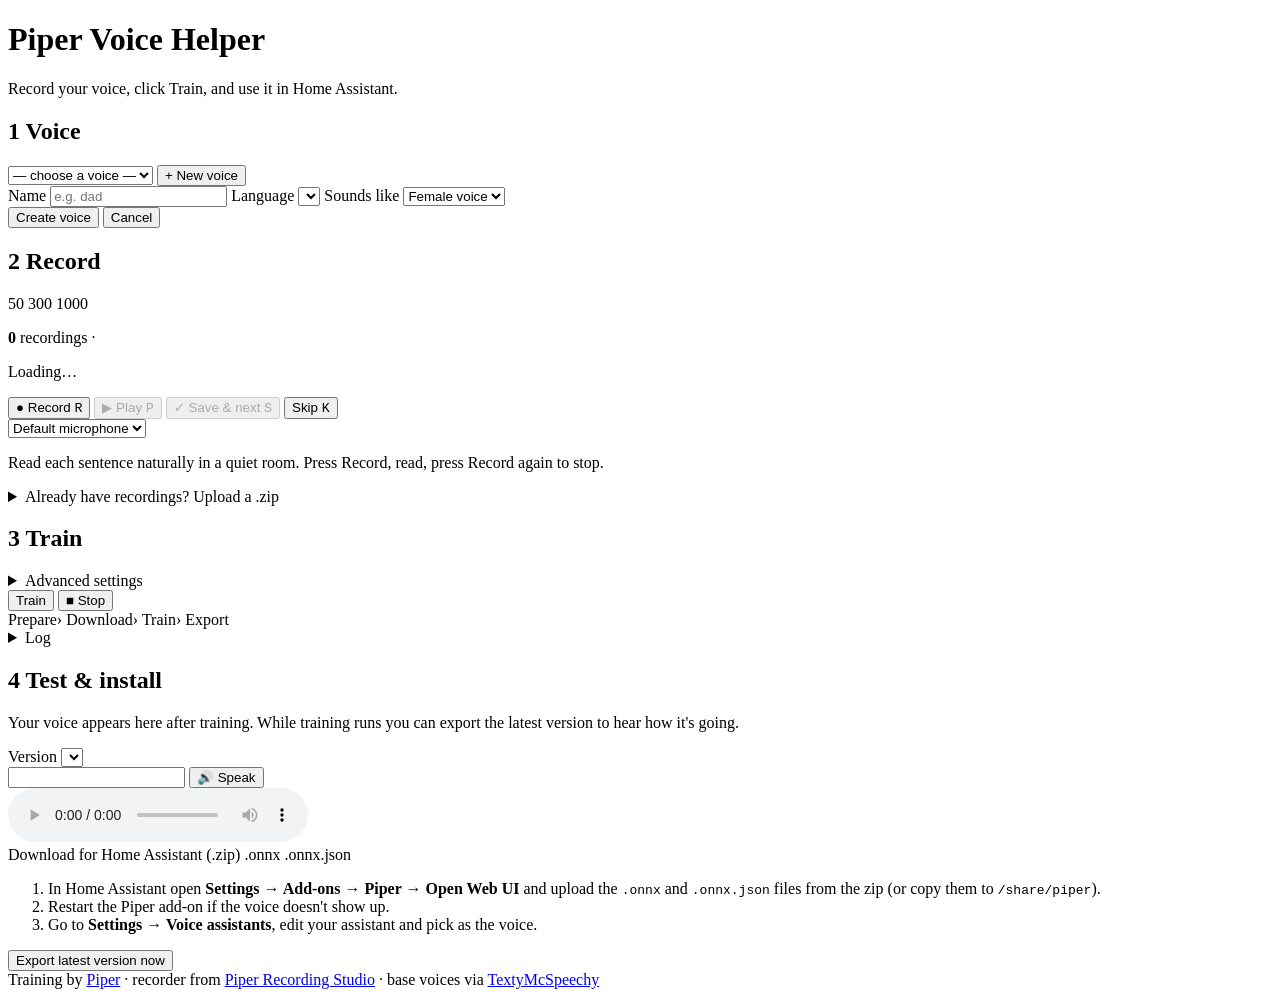
==== app/static/index.html @ d1f888ba "Rebuild as a one-page web app: record, one-click train, test, install Modeled on easy-wakeword-train" ====
<!DOCTYPE html>
<html lang="en">
<head>
  <meta charset="UTF-8" />
  <meta name="viewport" content="width=device-width, initial-scale=1.0" />
  <title>Piper Voice Helper</title>
  <link rel="icon" href="/static/logo.png" />
  <link rel="stylesheet" href="/static/styles.css" />
</head>
<body>
  <div class="container">
    <header>
      <h1>Piper Voice Helper</h1>
      <p class="subtitle">Record your voice, click Train, and use it in Home Assistant.</p>
    </header>

    <div id="device-banner" class="banner banner--warning hidden"></div>

    <!-- 1. Voice -->
    <section class="card">
      <h2><span class="step">1</span> Voice</h2>
      <div class="row">
        <select id="voice-select" class="grow">
          <option value="">— choose a voice —</option>
        </select>
        <button id="new-voice-btn" class="btn btn--secondary">+ New voice</button>
      </div>

      <form id="new-voice-form" class="new-voice hidden">
        <div class="grid">
          <label>Name
            <input id="new-name" required maxlength="40" placeholder="e.g. dad" autocomplete="off" />
          </label>
          <label>Language
            <select id="new-language"></select>
          </label>
          <label>Sounds like
            <select id="new-gender">
              <option value="female">Female voice</option>
              <option value="male">Male voice</option>
            </select>
          </label>
        </div>
        <div class="row">
          <button type="submit" class="btn btn--primary">Create voice</button>
          <button type="button" id="cancel-new-voice" class="btn btn--ghost">Cancel</button>
        </div>
      </form>

      <p id="voice-summary" class="hint"></p>
    </section>

    <!-- 2. Record -->
    <section id="record-card" class="card hidden">
      <h2><span class="step">2</span> Record</h2>

      <div class="readiness">
        <div class="readiness-bar"><div id="readiness-fill"></div>
          <span class="mark" style="left: 5%">50</span>
          <span class="mark" style="left: 30%">300</span>
          <span class="mark" style="left: 100%">1000</span>
        </div>
        <p class="hint"><strong id="recorded-count">0</strong> recordings · <span id="readiness-text"></span></p>
      </div>

      <div id="prompt-box" class="prompt-box">
        <p id="prompt-text" class="prompt-text">Loading…</p>
      </div>

      <div class="vu"><div id="vu-bar"></div></div>

      <div class="row controls">
        <button id="record-btn" class="btn btn--record">● Record <kbd>R</kbd></button>
        <button id="play-btn" class="btn btn--secondary" disabled>▶ Play <kbd>P</kbd></button>
        <button id="save-btn" class="btn btn--primary" disabled>✓ Save &amp; next <kbd>S</kbd></button>
        <button id="skip-btn" class="btn btn--ghost">Skip <kbd>K</kbd></button>
      </div>
      <div class="row">
        <select id="mic-select" class="grow"><option value="">Default microphone</option></select>
      </div>
      <p id="record-status" class="hint">Read each sentence naturally in a quiet room. Press Record, read, press Record again to stop.</p>
      <audio id="playback" class="hidden"></audio>

      <details class="upload">
        <summary>Already have recordings? Upload a .zip</summary>
        <p class="hint">Either <code>metadata.csv</code> (<code>file|text</code> per line) with the audio files, or each audio file next to a <code>.txt</code> with its transcript. WAV, FLAC, MP3, OGG and WebM work.</p>
        <div class="row">
          <input type="file" id="upload-input" accept=".zip" class="grow" />
          <button id="upload-btn" class="btn btn--secondary">Upload</button>
        </div>
      </details>
    </section>

    <!-- 3. Train -->
    <section id="train-card" class="card hidden">
      <h2><span class="step">3</span> Train</h2>

      <div id="presets" class="presets"></div>

      <details id="advanced" class="advanced">
        <summary>Advanced settings</summary>
        <div class="grid">
          <label class="wide">Start from
            <select id="checkpoint-select"></select>
            <input id="checkpoint-input" class="hidden" placeholder="/path/to/checkpoint.ckpt or https://…" />
            <span class="hint">Fine-tuning a similar voice is far faster than from scratch. Hear them at <a href="https://rhasspy.github.io/piper-samples/" target="_blank">piper-samples</a>.</span>
          </label>
          <label>Hours (0 = no limit)
            <input id="hours-input" type="number" min="0" step="0.5" />
          </label>
          <label>Max epochs (0 = no limit)
            <input id="epochs-input" type="number" min="0" step="100" />
          </label>
          <label>Batch size (0 = auto)
            <input id="batch-input" type="number" min="0" step="1" />
          </label>
          <label>Device
            <select id="device-select"></select>
          </label>
          <label>Sample rate
            <select id="rate-select">
              <option value="22050">22050 Hz (standard)</option>
              <option value="16000">16000 Hz</option>
            </select>
          </label>
        </div>
      </details>

      <div class="row">
        <button id="train-btn" class="btn btn--primary btn--big">Train</button>
        <button id="stop-btn" class="btn btn--danger btn--big hidden">■ Stop</button>
      </div>

      <div id="progress" class="hidden">
        <div class="progress-header">
          <span id="progress-label" class="progress-label"></span>
          <div class="stages">
            <span data-stage="prepare" class="stage">Prepare</span><span class="stage-sep">›</span>
            <span data-stage="download" class="stage">Download</span><span class="stage-sep">›</span>
            <span data-stage="train" class="stage">Train</span><span class="stage-sep">›</span>
            <span data-stage="export" class="stage">Export</span>
          </div>
        </div>
        <div class="timebar"><div id="timebar-fill"></div></div>
        <details class="log-details">
          <summary>Log</summary>
          <pre id="log-panel" class="log-panel"></pre>
        </details>
      </div>
      <div id="train-error" class="banner banner--error hidden"></div>
    </section>

    <!-- 4. Test & install -->
    <section id="test-card" class="card hidden">
      <h2><span class="step">4</span> Test &amp; install</h2>
      <p id="no-exports" class="hint">Your voice appears here after training. While training runs you can export the latest version to hear how it's going.</p>

      <div id="export-area" class="hidden">
        <div class="row">
          <label class="grow">Version
            <select id="export-select"></select>
          </label>
        </div>
        <div class="row">
          <input id="speak-input" class="grow" maxlength="500" />
          <button id="speak-btn" class="btn btn--primary">🔊 Speak</button>
        </div>
        <audio id="speak-audio" controls class="hidden"></audio>

        <div class="row">
          <a id="dl-zip" class="btn btn--download" download>Download for Home Assistant (.zip)</a>
          <a id="dl-onnx" class="btn btn--secondary" download>.onnx</a>
          <a id="dl-json" class="btn btn--secondary" download>.onnx.json</a>
        </div>

        <ol class="howto">
          <li>In Home Assistant open <strong>Settings → Add-ons → Piper → Open Web UI</strong> and upload the <code>.onnx</code> and <code>.onnx.json</code> files from the zip (or copy them to <code>/share/piper</code>).</li>
          <li>Restart the Piper add-on if the voice doesn't show up.</li>
          <li>Go to <strong>Settings → Voice assistants</strong>, edit your assistant and pick <strong id="howto-name"></strong> as the voice.</li>
        </ol>
      </div>

      <button id="export-btn" class="btn btn--secondary hidden">Export latest version now</button>
    </section>

    <footer class="hint">
      Training by <a href="https://github.com/OHF-Voice/piper1-gpl">Piper</a> ·
      recorder from <a href="https://github.com/rhasspy/piper-recording-studio">Piper Recording Studio</a> ·
      base voices via <a href="https://github.com/domesticatedviking/TextyMcSpeechy">TextyMcSpeechy</a>
    </footer>
  </div>

  <script src="/static/app.js"></script>
</body>
</html>
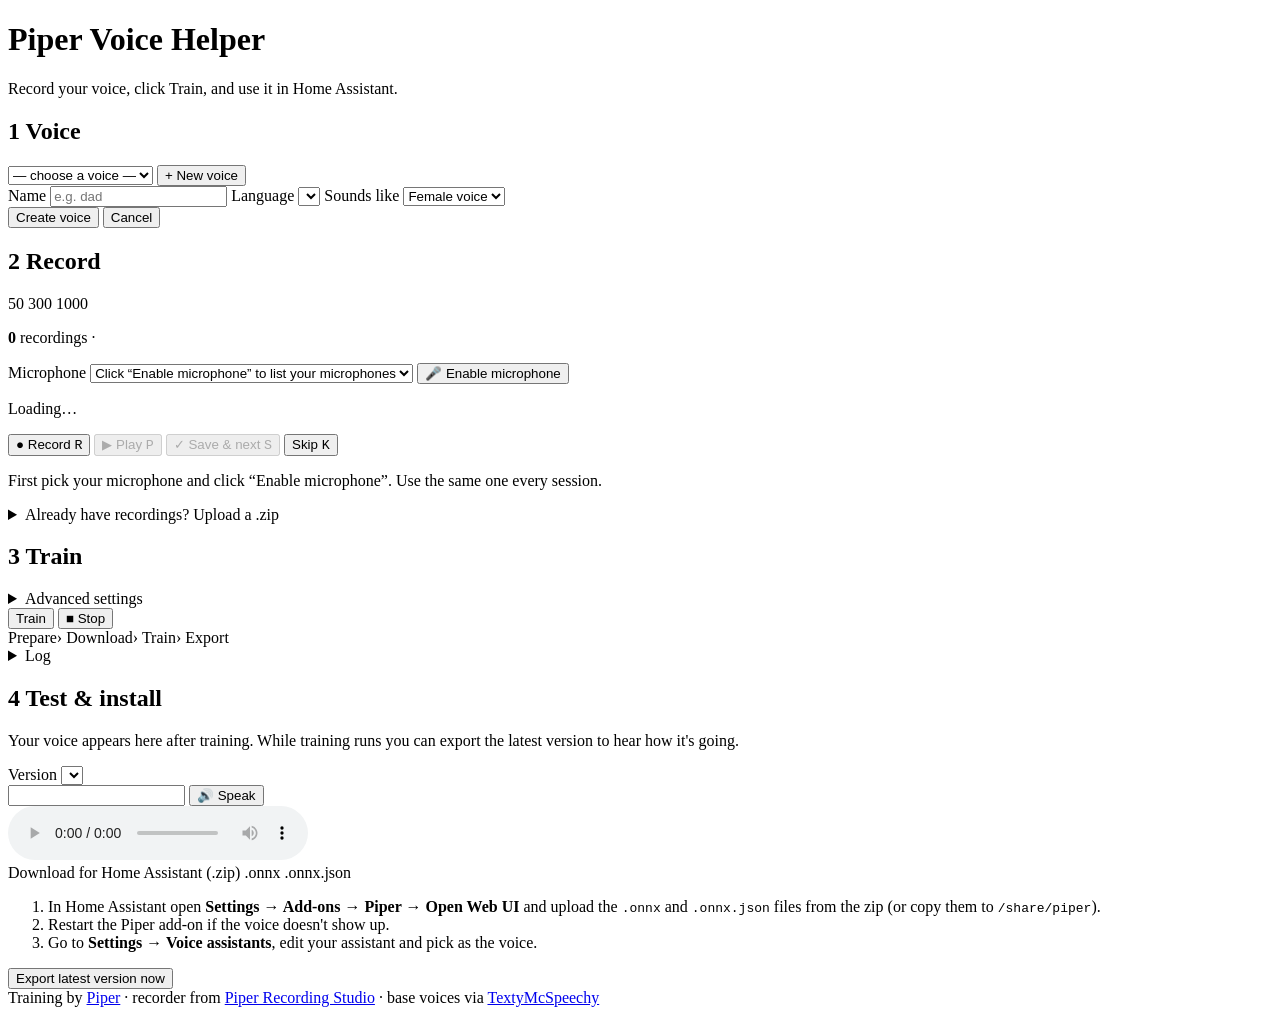
==== commit 7982f278: "Choose the microphone before recording; fix British English training - Record stays disabled until a" ====
--- a/app/static/index.html
+++ b/app/static/index.html
@@ -63,11 +63,18 @@
         <p class="hint"><strong id="recorded-count">0</strong> recordings · <span id="readiness-text"></span></p>
       </div>
 
+      <div class="row mic-row">
+        <label class="grow">Microphone
+          <select id="mic-select"><option value="">Click “Enable microphone” to list your microphones</option></select>
+        </label>
+        <button id="mic-test-btn" class="btn btn--secondary">🎤 Enable microphone</button>
+      </div>
+      <div class="vu"><div id="vu-bar"></div></div>
+      <div id="mic-warning" class="banner banner--warning hidden"></div>
+
       <div id="prompt-box" class="prompt-box">
         <p id="prompt-text" class="prompt-text">Loading…</p>
       </div>
-
-      <div class="vu"><div id="vu-bar"></div></div>
 
       <div class="row controls">
         <button id="record-btn" class="btn btn--record">● Record <kbd>R</kbd></button>
@@ -75,10 +82,7 @@
         <button id="save-btn" class="btn btn--primary" disabled>✓ Save &amp; next <kbd>S</kbd></button>
         <button id="skip-btn" class="btn btn--ghost">Skip <kbd>K</kbd></button>
       </div>
-      <div class="row">
-        <select id="mic-select" class="grow"><option value="">Default microphone</option></select>
-      </div>
-      <p id="record-status" class="hint">Read each sentence naturally in a quiet room. Press Record, read, press Record again to stop.</p>
+      <p id="record-status" class="hint">First pick your microphone and click “Enable microphone”. Use the same one every session.</p>
       <audio id="playback" class="hidden"></audio>
 
       <details class="upload">
